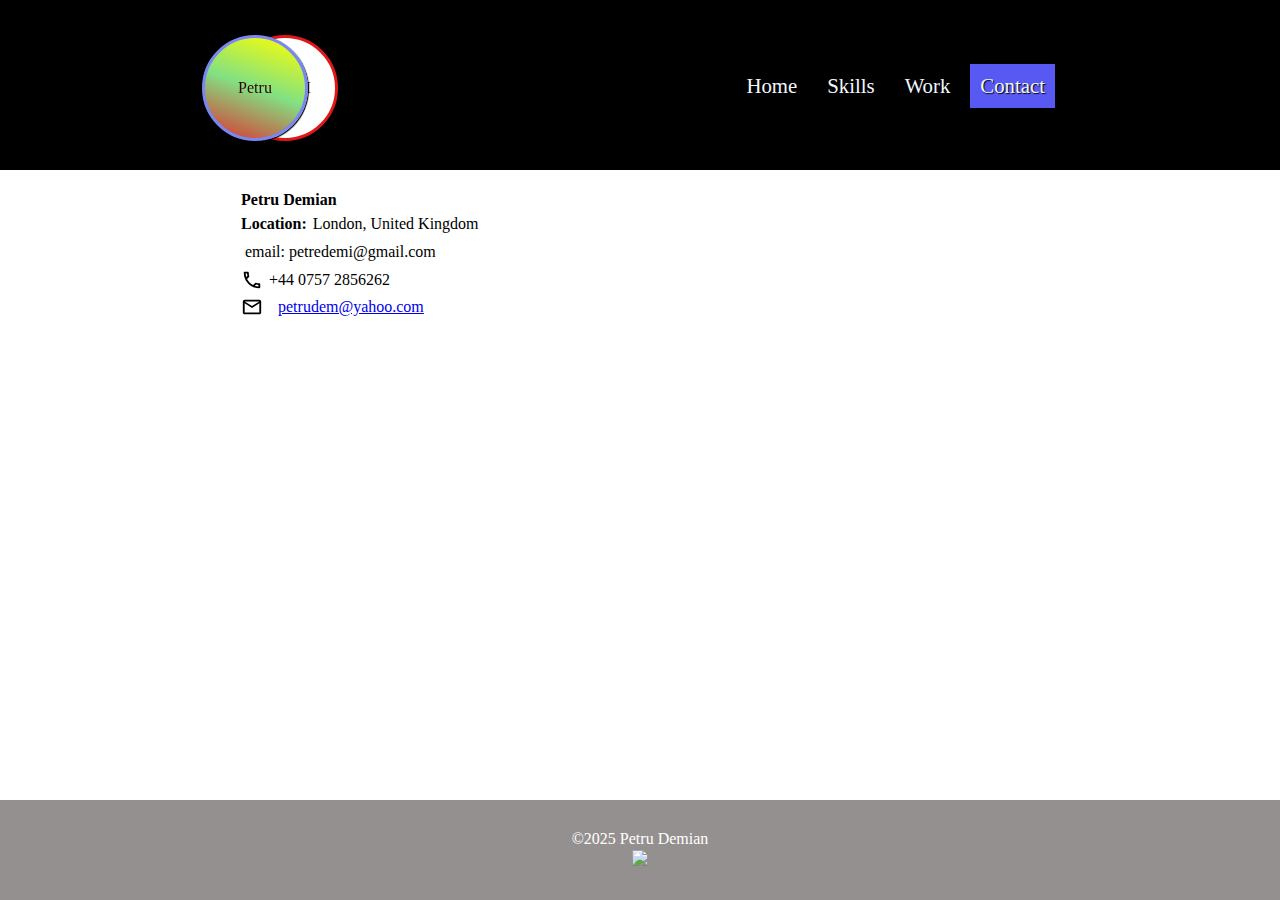
==== contact.html @ a69e7fb3 "added description at each project" ====
<!DOCTYPE html>
<html lang="en">
<head>
    <meta charset="UTF-8">
    <meta name="viewport" content="width=device-width, initial-scale=1.0">
    <link rel="stylesheet" href="./style.css">
    <link rel="stylesheet" href="./contact.css">
    <title>contact</title>
</head>
<body>
    <div class="topnavlinks">
        <div class="top">
            <div class="cube">
                <div class="cube1"><p>Petru</p></div>
                <div class="cube2"><p>Demian</p>
                </div>
            </div>
            <div class="menue">
                    <a href="./index.html">Home</a>
                    <a href="./skills.html">Skills</a>
                    <a href="./work.html">Work</a>
                    <a href="./contact.html" style="background-color: rgb(88, 88, 242);">Contact</a>

            </div>
        </div>
    </div>
    <div class="contact">
        <h4>Petru Demian</h4>
        <div class="email_phone">
            <h4>Location:</h4>
            <p>London, United Kingdom</p>
        </div>
        <p>email: petredemi@gmail.com</p>
        <div class= email_phone>
            <img src="./symbols/phone-outline.svg" alt="">
            <p> +44 0757 2856262</p>
        </div>
        <div class="email_phone">
            <img src="./symbols/email-outline.svg" alt="" style="margin-right: 15px;">
            <a href="mailto:petrudem@yahoo.com">petrudem@yahoo.com</a>
        </div>
    </div>


    <footer>
        <p>&copy;2025 Petru Demian</p>
        <div class="links">
            <a href="https://www.linkedin.com/in/petru-demian-b8306262/" target = '_blank'>  
                <img src="https://cdn.jsdelivr.net/gh/devicons/devicon@latest/icons/linkedin/linkedin-original.svg" height="25px" />
            </a>
        </div>
    </footer>    
</body>
</html>
---- style.css ----
body{
    margin: 0px;
}
li{
    margin-top: 5px;
}

.topnavlinks{
    background-color: black;
    overflow: hidden;
    position: fixed;
    height: 170px;
    width: 100%;
    top: 0;
    margin: 0px;
}
.top{
    display: flex;
    align-items: center;
    justify-content: space-between;
    max-width: 900px;
    margin: auto;
}
.menue > a{
    color: aliceblue;
    text-shadow: 1px 1px 1px black;
    font-size: 1.3rem;
    margin: 5px;
    padding: 10px;

    text-decoration: none;
}
.menue > a:active{
    background-color: cyan;
}
.menue > a:hover:not(.active){
    background-color: rgb(141, 236, 203);
    color: black;
}
.menue{
    margin-right: 30px;
    display: flex;
    flex-wrap: wrap;
    margin-left: 50px;

}
.mypage > img{
    max-width: 150px;
    max-height: fit-content;
    width: 20%;
    object-fit: cover;
    object-position: 50% 20% ;
    border-radius: 50%;
    padding: 3px;
    border: 2px solid blue;
    background: linear-gradient(40deg, red, yellow, blue);
}
.icons > img{
    height: 25px;
    width: 25px;
}
.icons{
    width: fit-content;
}
.title{
    max-width: 600px;
}
.mypage{
    display: flex;
    justify-content:space-around;
    margin: auto;
    margin-top: 180px;
    max-width: 900px;
    padding: 10px;
    background-color: antiquewhite;
}
.aboutme{
    font-size: 1.1rem;
    font-weight: 500;
    color: rgb(2, 76, 76);
}
.expertize{
    display: flex;
    width: fit-content;
    margin: auto;
    align-items: center;
    flex-wrap: wrap;
}
.cube{
    transform: translateY(2px);
    color: rgb(53, 2, 2);
    display: flex;
    justify-content: left;
    align-items: center;
    border: 1px solid black;
    padding: 1px;
    border-radius: 20% 20%;
    margin-top: 30px;
    margin-bottom: 30px;
    width: fit-content;

}
.cube1{
    display: flex;
    position: absolute;
    width: 100px;
    height: 100px;
    border: 3px solid rgb(121, 135, 243);
    box-shadow: 1px 1px 1px black;
    translate:10px;
    animation-name: exemple1;
    margin-top: 1px;
    animation-duration: 10s;
    animation-iteration-count:infinite;
    animation-timing-function: linear;
    text-align: center;
    justify-content: center;
    align-items:center;
    background: linear-gradient(20deg, rgb(223, 48, 48), rgb(130, 225, 130), yellow);
    border-radius: 50%;
    z-index: 1;
    scale: 1;

}
.cube2{
    display: flex;
    position: relative;
    width: 100px;
    height: 100px;
    border: 3px solid rgb(225, 23, 23);
    border-radius: 50%;
    box-shadow: 1px 1px 1px black;
    animation-name: exemple2;
    translate: 40px;
    margin-top: 1px;
    animation-duration: 10s;
    animation-iteration-count:infinite;
    animation-timing-function: linear;
    text-align: center;
    justify-content: center;
    align-items:center;
    background-color: rgb(255, 255, 255);
    scale: 1;
}
.cube2 >p{
    transform: rotateY(180deg);
}
@keyframes exemple1{
    50%{z-index: 0;}
   100%{transform: perspective(400px) translateZ(0px) rotateY(360deg);}
}

@keyframes exemple2{
    100%{z-index: 0;}
    100%{transform: perspective(400px) translateZ(0px) rotateY(360deg);}
   }
.content1{
    max-width: 900px;
    margin: auto;
    padding: 10px;


}
footer{
    display: flex;
    position:relative;
    flex-direction: column;
    height: 100px;
    background-color: rgb(149, 144, 144);
    margin: auto;
    color: white;
    width: 100%;
    bottom: 1px;
}
footer > p{
    margin: auto;
    width: fit-content;
    margin-bottom: 1px;
}
.links{
    width: fit-content;
    margin: auto;
    margin-top: 1px;
}
---- contact.css ----
h4{
    margin: 1px;
}
.contact{
    margin: auto;
    margin-top: 180px;
    max-width: 800px;
    padding: 10px;
}
.contact p{
    margin: 5px;
}
.email_phone{
    display: flex;
    align-items: center;
    margin-top:1px;
}
.email_phone > img{
    height: 22px;
    margin: 1px;
}
footer{
    position: fixed;
    bottom: 0px;
}
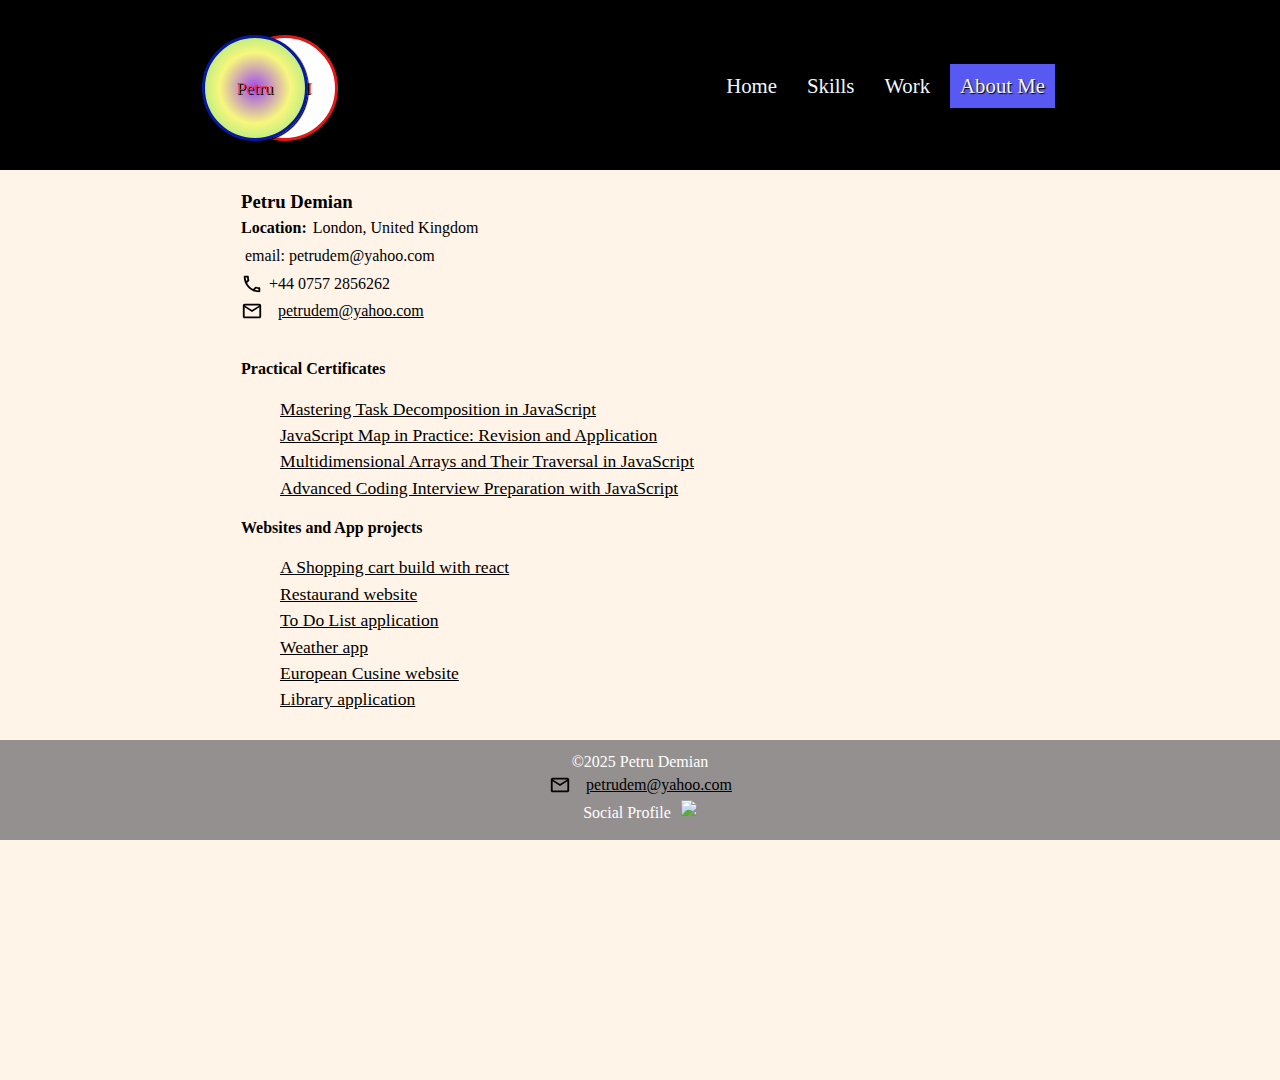
==== commit 1696c8af: "introduced more links to certificates and projects" ====
--- a/contact.html
+++ b/contact.html
@@ -19,18 +19,18 @@
                     <a href="./index.html">Home</a>
                     <a href="./skills.html">Skills</a>
                     <a href="./work.html">Work</a>
-                    <a href="./contact.html" style="background-color: rgb(88, 88, 242);">Contact</a>
+                    <a href="./contact.html" style="background-color: rgb(88, 88, 242);">About Me</a>
 
             </div>
         </div>
     </div>
     <div class="contact">
-        <h4>Petru Demian</h4>
+        <h3>Petru Demian</h3>
         <div class="email_phone">
             <h4>Location:</h4>
             <p>London, United Kingdom</p>
         </div>
-        <p>email: petredemi@gmail.com</p>
+        <p>email: petrudem@yahoo.com</p>
         <div class= email_phone>
             <img src="./symbols/phone-outline.svg" alt="">
             <p> +44 0757 2856262</p>
@@ -39,15 +39,47 @@
             <img src="./symbols/email-outline.svg" alt="" style="margin-right: 15px;">
             <a href="mailto:petrudem@yahoo.com">petrudem@yahoo.com</a>
         </div>
+        <br><br>
+        <h4>Practical Certificates</h4>
+        <ul>
+            <a href="https://codesignal.com/learn/certificates/cm4odvbty0005uxl428ud2jba/courses/427?utm_source=linkedin&utm_medium=social&utm_campaign=certificate">
+                Mastering Task Decomposition in JavaScript
+            </a>
+            <a href="https://codesignal.com/learn/certificates/cm4odvbty0005uxl428ud2jba/courses/426?utm_source=linkedin&utm_medium=social&utm_campaign=certificate">
+                JavaScript Map in Practice: Revision and Application
+            </a>
+            <a href="https://codesignal.com/learn/certificates/cm4odvbty0005uxl428ud2jba/courses/425?utm_source=linkedin&utm_medium=social&utm_campaign=certificate">
+                Multidimensional Arrays and Their Traversal in JavaScript
+            </a>
+            <a href="https://codesignal.com/learn/badges-earned/cm4wszfpr00dksn34b9ek6k5h?utm_source=linkedin&utm_medium=social&utm_campaign=badge">
+                Advanced Coding Interview Preparation with JavaScript
+            </a>
+        </ul>
+        <h4>Websites and App projects</h4>
+            <ul>
+                <a href="https://myshoppcart.netlify.app/">A Shopping cart build with react</a>
+                <a href="https://roses-restaurant.netlify.app">Restaurand website</a>
+                <a href="https://mytodo-board.netlify.app">To Do List application</a>
+                <a href="https://weather-dpc.netlify.app">Weather app</a>
+                <a href="https://romania-cusine.netlify.app/">European Cusine website</a>
+                <a href="https://whatbook.netlify.app/">Library application</a>
+            </ul>
     </div>
 
 
     <footer>
         <p>&copy;2025 Petru Demian</p>
+        <div class="email_phone">
+            <img src="./symbols/email-outline.svg" alt="" style="margin-right: 15px;">
+            <a href="mailto:petrudem@yahoo.com">petrudem@yahoo.com</a>
+        </div>
+
         <div class="links">
+            <p style="margin-right: 10px; height: fit-content;">Social Profile</p>
             <a href="https://www.linkedin.com/in/petru-demian-b8306262/" target = '_blank'>  
                 <img src="https://cdn.jsdelivr.net/gh/devicons/devicon@latest/icons/linkedin/linkedin-original.svg" height="25px" />
             </a>
+    
         </div>
     </footer>    
 </body>
--- a/style.css
+++ b/style.css
@@ -1,10 +1,22 @@
 body{
     margin: 0px;
+    background-color:rgb(255, 244, 231);
+    height: 100vh;
 }
 li{
     margin-top: 5px;
-}
-
+    line-height: 1.5;
+}
+ul{
+    line-height: 1.9;
+}
+a{
+    display: flex;
+    justify-content: space-between;
+    align-items: center;
+    height: fit-content;
+    color: black;
+}
 .topnavlinks{
     background-color: black;
     overflow: hidden;
@@ -88,7 +100,9 @@
 }
 .cube{
     transform: translateY(2px);
-    color: rgb(53, 2, 2);
+    color: rgb(251, 56, 56);
+    text-shadow: 1px 1px 0px black;
+    font-size: 1.1rem;
     display: flex;
     justify-content: left;
     align-items: center;
@@ -105,7 +119,7 @@
     position: absolute;
     width: 100px;
     height: 100px;
-    border: 3px solid rgb(121, 135, 243);
+    border: 3px solid rgb(6, 24, 162);
     box-shadow: 1px 1px 1px black;
     translate:10px;
     animation-name: exemple1;
@@ -116,7 +130,7 @@
     text-align: center;
     justify-content: center;
     align-items:center;
-    background: linear-gradient(20deg, rgb(223, 48, 48), rgb(130, 225, 130), yellow);
+    background-image: radial-gradient(rgb(159, 73, 240), rgb(247, 247, 125)50%, rgb(130, 225, 130) 100% );
     border-radius: 50%;
     z-index: 1;
     scale: 1;
@@ -163,22 +177,39 @@
 }
 footer{
     display: flex;
-    position:relative;
+    position:absolute;
     flex-direction: column;
     height: 100px;
     background-color: rgb(149, 144, 144);
     margin: auto;
     color: white;
     width: 100%;
-    bottom: 1px;
+    margin-bottom: 1px;
 }
 footer > p{
     margin: auto;
     width: fit-content;
     margin-bottom: 1px;
 }
+footer > .email_phone{
+    margin: auto;
+    margin-bottom: 0px;
+    margin-top: 0px;
+    display: flex;
+    align-items: center;
+    margin-top:1px;
+}
+.email_phone > img{
+    height: 22px;
+    margin: 1px;
+}
+
 .links{
+    display: flex;
+    align-items: center;
     width: fit-content;
     margin: auto;
     margin-top: 1px;
+    padding: 0px;
+    height: 30px;
 }--- a/contact.css
+++ b/contact.css
@@ -1,5 +1,13 @@
-h4{
+bodyy{
+    background: radial-gradient(white 30%, green 60%, red);
+}
+
+h3,h4{
     margin: 1px;
+}
+ul{
+    font-size: 1.1rem;
+    line-height: 1.5;
 }
 .contact{
     margin: auto;
@@ -20,6 +28,6 @@
     margin: 1px;
 }
 footer{
-    position: fixed;
+    position: relative;
     bottom: 0px;
 }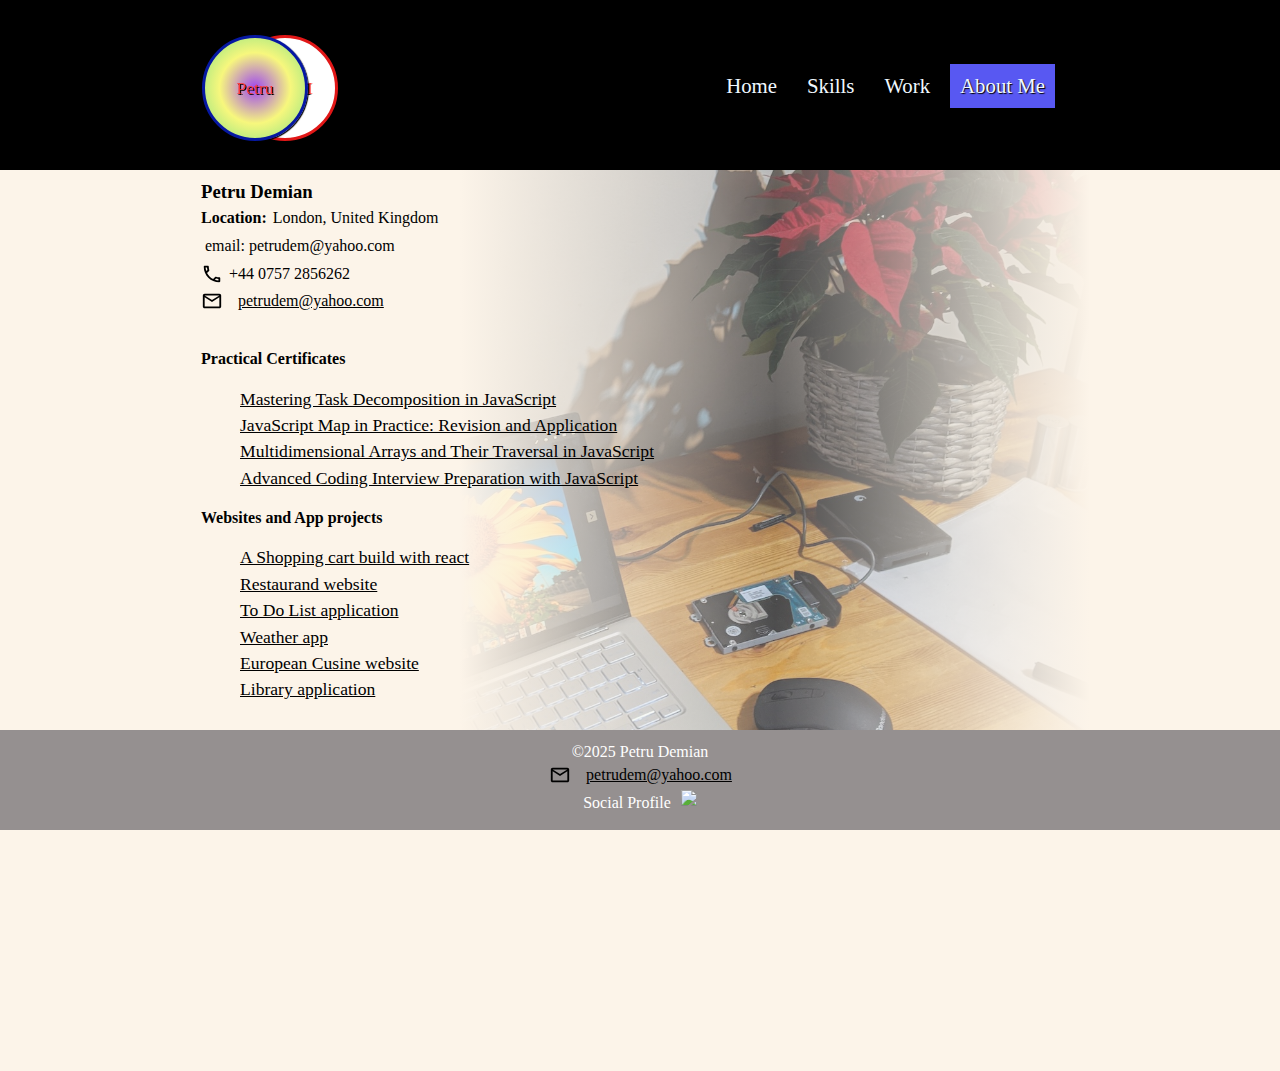
==== commit d700f025: "added background img at contact" ====
--- a/contact.html
+++ b/contact.html
@@ -24,6 +24,7 @@
             </div>
         </div>
     </div>
+    <div class="back">
     <div class="contact">
         <h3>Petru Demian</h3>
         <div class="email_phone">
@@ -65,8 +66,7 @@
                 <a href="https://whatbook.netlify.app/">Library application</a>
             </ul>
     </div>
-
-
+    </div>
     <footer>
         <p>&copy;2025 Petru Demian</p>
         <div class="email_phone">
--- a/style.css
+++ b/style.css
@@ -1,7 +1,8 @@
 body{
     margin: 0px;
-    background-color:rgb(255, 244, 231);
+    background-color:rgb(252, 244, 233);
     height: 100vh;
+    padding-bottom: 1px;
 }
 li{
     margin-top: 5px;
@@ -90,6 +91,7 @@
     font-size: 1.1rem;
     font-weight: 500;
     color: rgb(2, 76, 76);
+    line-height: 1.4;
 }
 .expertize{
     display: flex;
@@ -177,7 +179,7 @@
 }
 footer{
     display: flex;
-    position:absolute;
+    position:relative;
     flex-direction: column;
     height: 100px;
     background-color: rgb(149, 144, 144);
--- a/contact.css
+++ b/contact.css
@@ -1,6 +1,3 @@
-bodyy{
-    background: radial-gradient(white 30%, green 60%, red);
-}
 
 h3,h4{
     margin: 1px;
@@ -9,11 +6,22 @@
     font-size: 1.1rem;
     line-height: 1.5;
 }
+.back{
+    margin: auto;
+    margin-top: 170px;
+    max-width: 900px;
+    background-image: url('./background1.jpg');
+    background-origin: padding-box;
+    background-position: left;
+    background-size: cover;
+
+}
 .contact{
     margin: auto;
-    margin-top: 180px;
-    max-width: 800px;
     padding: 10px;
+    max-width: 900px;
+    background-color: antiquewhite;
+    background: linear-gradient(90deg, rgb(252, 244, 233)30%, rgba(255, 255, 255, 0.28),rgb(252, 244, 233));
 }
 .contact p{
     margin: 5px;
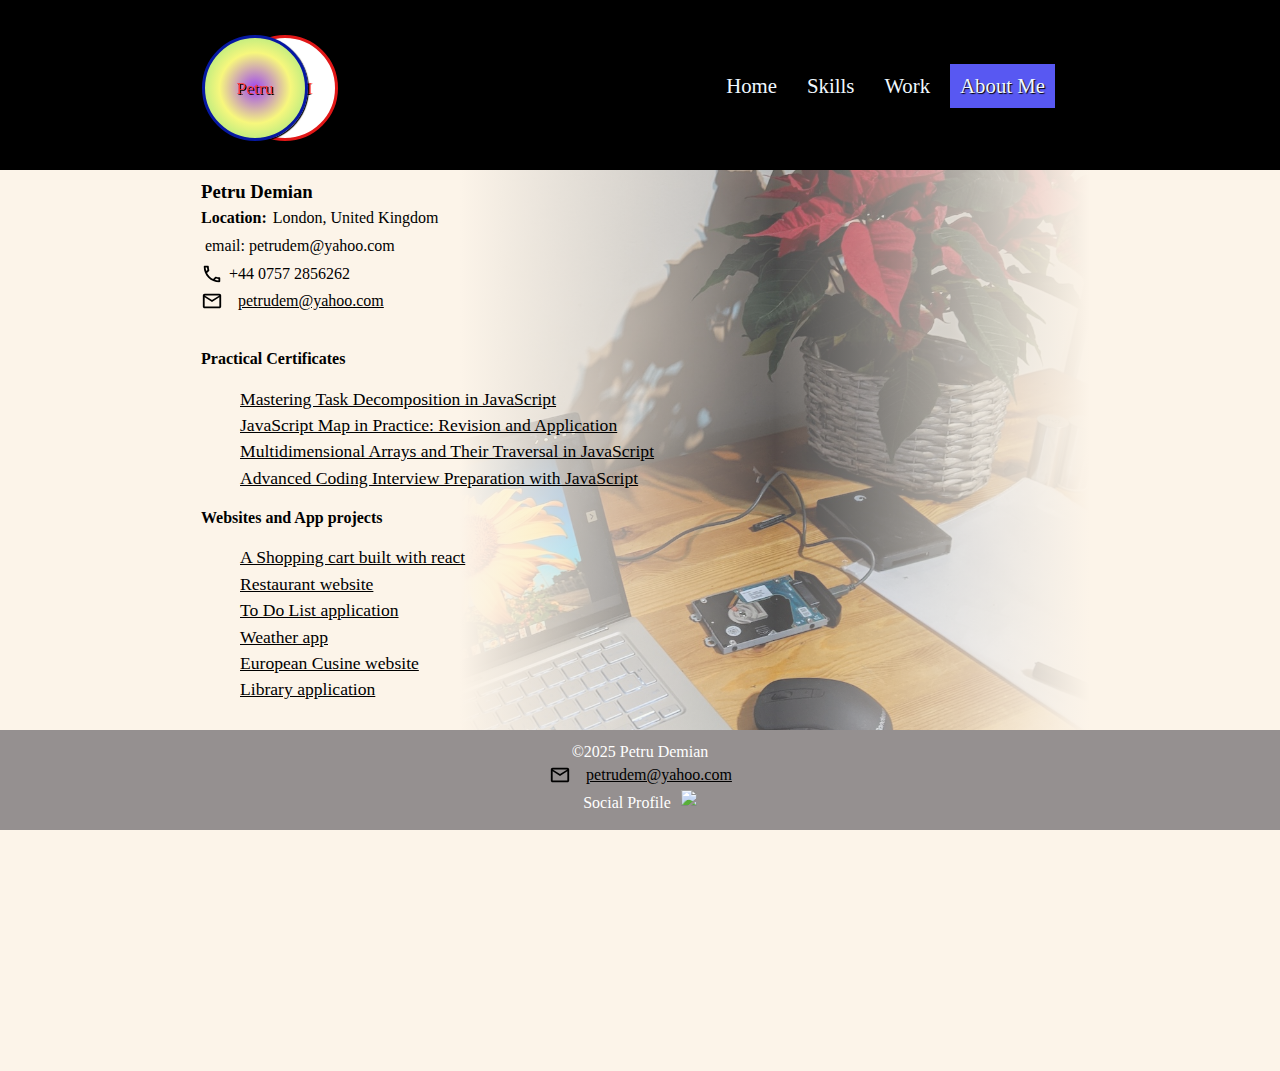
==== commit 1278ab5f: "grammar spelling" ====
--- a/contact.html
+++ b/contact.html
@@ -58,8 +58,8 @@
         </ul>
         <h4>Websites and App projects</h4>
             <ul>
-                <a href="https://myshoppcart.netlify.app/">A Shopping cart build with react</a>
-                <a href="https://roses-restaurant.netlify.app">Restaurand website</a>
+                <a href="https://myshoppcart.netlify.app/">A Shopping cart built with react</a>
+                <a href="https://roses-restaurant.netlify.app">Restaurant website</a>
                 <a href="https://mytodo-board.netlify.app">To Do List application</a>
                 <a href="https://weather-dpc.netlify.app">Weather app</a>
                 <a href="https://romania-cusine.netlify.app/">European Cusine website</a>
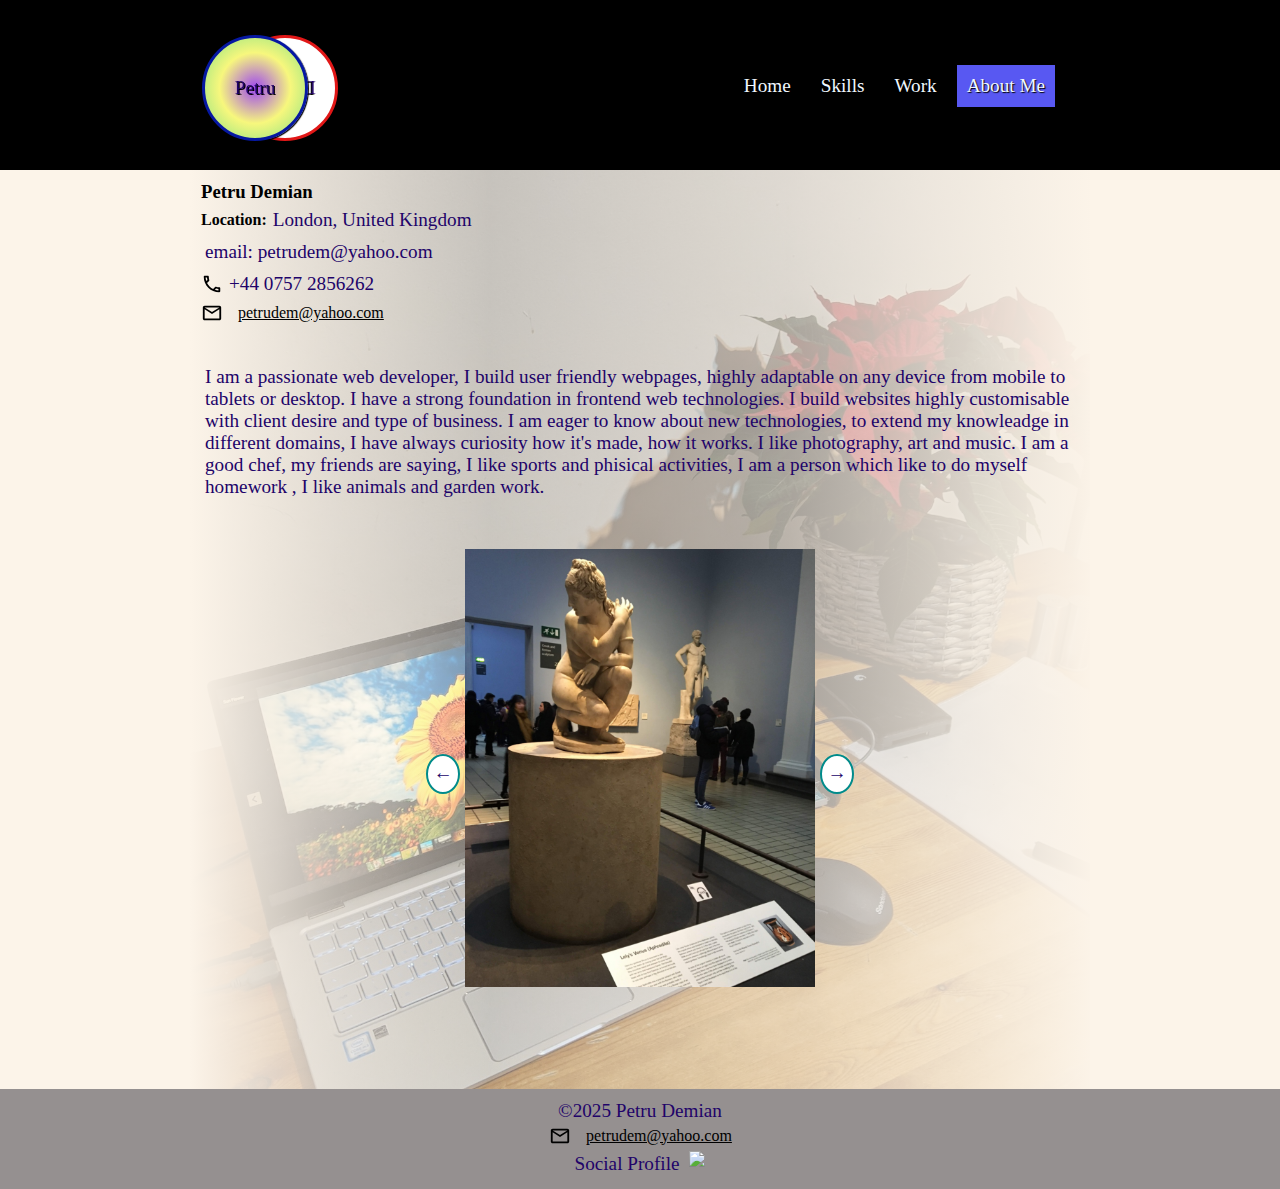
==== commit 72c9a378: "added personal pichtures at about me" ====
--- a/contact.html
+++ b/contact.html
@@ -5,6 +5,7 @@
     <meta name="viewport" content="width=device-width, initial-scale=1.0">
     <link rel="stylesheet" href="./style.css">
     <link rel="stylesheet" href="./contact.css">
+    <script src="./script.js" defer></script>
     <title>contact</title>
 </head>
 <body>
@@ -25,47 +26,49 @@
         </div>
     </div>
     <div class="back">
-    <div class="contact">
-        <h3>Petru Demian</h3>
-        <div class="email_phone">
-            <h4>Location:</h4>
-            <p>London, United Kingdom</p>
+        <div class="contact">
+            <h3>Petru Demian</h3>
+            <div class="email_phone">
+                <h4>Location:</h4>
+                <p>London, United Kingdom</p>
+            </div>
+            <p>email: petrudem@yahoo.com</p>
+            <div class= email_phone>
+                <img src="./symbols/phone-outline.svg" alt="">
+                <p> +44 0757 2856262</p>
+            </div>
+            <div class="email_phone">
+                <img src="./symbols/email-outline.svg" alt="" style="margin-right: 15px;">
+                <a href="mailto:petrudem@yahoo.com">petrudem@yahoo.com</a>
+            </div>
+            <br><br>
+            <p>I am a passionate web developer, I build user friendly webpages, highly adaptable on any device
+                from mobile to tablets or desktop. I have a strong foundation in frontend web technologies. I build websites 
+                highly customisable with client desire and type of business. 
+                I am eager to know about new technologies, to extend my knowleadge in different domains, I have always curiosity
+                how it's made, how it works. I like photography, art and music. I am a good chef, my friends are saying,
+                I like sports and phisical activities, I am a person which like to do myself homework , I like animals and garden work.
+            </p>
+            <br>
+            <br>
+            <div class="pictbox">
+                <div class="pict">
+                    <div class="arrow" id="ar1"> <p> &#8592;</p> </div>
+                    <img src="./pictures/pict1.jpg" alt="" id="pict1">
+                    <img src="./pictures/pict2.jpg" alt="" id="pict2">
+                    <img src="./pictures/pict3.jpg" alt="" id="pict3">
+                    <img src="./pictures/pict4.jpg" alt="" id="pict4">
+                    <img src="./pictures/pict5.jpg" alt="" id="pict5">
+                    <img src="./pictures/pict6.jpg" alt="" id="pict6">
+                    <img src="./pictures/pict7.jpg" alt="" id="pict7">
+                    <img src="./pictures/pict8.jpg" alt="" id="pict8">
+                    <img src="./pictures//pict10.jpg" alt="" id="pict10">
+                    <img src="./pictures/pict9.jpg" alt="" id="pict9">
+                    <div class="arrow" id="ar2"><p>&#8594;</p></div>
+
+                </div>
+            </div>
         </div>
-        <p>email: petrudem@yahoo.com</p>
-        <div class= email_phone>
-            <img src="./symbols/phone-outline.svg" alt="">
-            <p> +44 0757 2856262</p>
-        </div>
-        <div class="email_phone">
-            <img src="./symbols/email-outline.svg" alt="" style="margin-right: 15px;">
-            <a href="mailto:petrudem@yahoo.com">petrudem@yahoo.com</a>
-        </div>
-        <br><br>
-        <h4>Practical Certificates</h4>
-        <ul>
-            <a href="https://codesignal.com/learn/certificates/cm4odvbty0005uxl428ud2jba/courses/427?utm_source=linkedin&utm_medium=social&utm_campaign=certificate">
-                Mastering Task Decomposition in JavaScript
-            </a>
-            <a href="https://codesignal.com/learn/certificates/cm4odvbty0005uxl428ud2jba/courses/426?utm_source=linkedin&utm_medium=social&utm_campaign=certificate">
-                JavaScript Map in Practice: Revision and Application
-            </a>
-            <a href="https://codesignal.com/learn/certificates/cm4odvbty0005uxl428ud2jba/courses/425?utm_source=linkedin&utm_medium=social&utm_campaign=certificate">
-                Multidimensional Arrays and Their Traversal in JavaScript
-            </a>
-            <a href="https://codesignal.com/learn/badges-earned/cm4wszfpr00dksn34b9ek6k5h?utm_source=linkedin&utm_medium=social&utm_campaign=badge">
-                Advanced Coding Interview Preparation with JavaScript
-            </a>
-        </ul>
-        <h4>Websites and App projects</h4>
-            <ul>
-                <a href="https://myshoppcart.netlify.app/">A Shopping cart built with react</a>
-                <a href="https://roses-restaurant.netlify.app">Restaurant website</a>
-                <a href="https://mytodo-board.netlify.app">To Do List application</a>
-                <a href="https://weather-dpc.netlify.app">Weather app</a>
-                <a href="https://romania-cusine.netlify.app/">European Cusine website</a>
-                <a href="https://whatbook.netlify.app/">Library application</a>
-            </ul>
-    </div>
     </div>
     <footer>
         <p>&copy;2025 Petru Demian</p>
@@ -75,7 +78,7 @@
         </div>
 
         <div class="links">
-            <p style="margin-right: 10px; height: fit-content;">Social Profile</p>
+            <p style="margin-right: 10px; height: fit-content;">Social Profile</p> 
             <a href="https://www.linkedin.com/in/petru-demian-b8306262/" target = '_blank'>  
                 <img src="https://cdn.jsdelivr.net/gh/devicons/devicon@latest/icons/linkedin/linkedin-original.svg" height="25px" />
             </a>
--- a/style.css
+++ b/style.css
@@ -19,13 +19,14 @@
     color: black;
 }
 .topnavlinks{
-    background-color: black;
     overflow: hidden;
     position: fixed;
+    z-index: 1;
     height: 170px;
     width: 100%;
     top: 0;
     margin: 0px;
+    background-color: rgb(0, 0, 0);
 }
 .top{
     display: flex;
@@ -33,11 +34,13 @@
     justify-content: space-between;
     max-width: 900px;
     margin: auto;
+    background-color: rgba(0, 255, 255, 0);
+    height: fit-content;
 }
 .menue > a{
     color: aliceblue;
     text-shadow: 1px 1px 1px black;
-    font-size: 1.3rem;
+    font-size: 1.2rem;
     margin: 5px;
     padding: 10px;
 
@@ -47,7 +50,7 @@
     background-color: cyan;
 }
 .menue > a:hover:not(.active){
-    background-color: rgb(141, 236, 203);
+    background-color: rgb(233, 233, 227);
     color: black;
 }
 .menue{
--- a/contact.css
+++ b/contact.css
@@ -21,10 +21,14 @@
     padding: 10px;
     max-width: 900px;
     background-color: antiquewhite;
-    background: linear-gradient(90deg, rgb(252, 244, 233)30%, rgba(255, 255, 255, 0.28),rgb(252, 244, 233));
+    background: linear-gradient(90deg,rgb(252, 244, 233), rgba(252, 244, 233, 0.456), rgba(252, 244, 233, 0.666), rgba(252, 244, 233, 0.994));
 }
 .contact p{
     margin: 5px;
+}
+p{
+    font-size: 1.2rem;
+    color: rgb(33, 3, 105);
 }
 .email_phone{
     display: flex;
@@ -35,7 +39,52 @@
     height: 22px;
     margin: 1px;
 }
+.pictbox{
+    display: flex;
+    justify-content: center;
+    max-width: 900px;
+    height: fit-content;
+    margin: auto;
+}
+.pict{
+    display: flex;
+    justify-content: center;
+    width: fit-content;
+    min-height: 450px;
+    margin-bottom: 40px;
+    margin-top: 10px;
+    z-index: 0;
+}
+.pict >img{
+    display:block;
+    max-width: 350px;
+    position:absolute;
+    margin: auto;
+    z-index: 0;
+}
+.arrow{
+    display: flex;
+    z-index: 0;
+    height: 450px;
+    margin: auto;
+    margin-bottom: 40px;
+}
+.arrow > p{
+    margin: auto;
+    border: 2px solid darkcyan;
+    border-radius: 50%;
+    background-color: rgb(255, 255, 255);
+    padding-top: 6px;
+    text-align: center;
+    height: 30px;
+    width: 30px;
+}
+#ar1{
+    margin-right: 180px;
+}
+#ar2{
+    margin-left: 180px;
+}
 footer{
-    position: relative;
-    bottom: 0px;
+    margin-bottom: 0px;
 }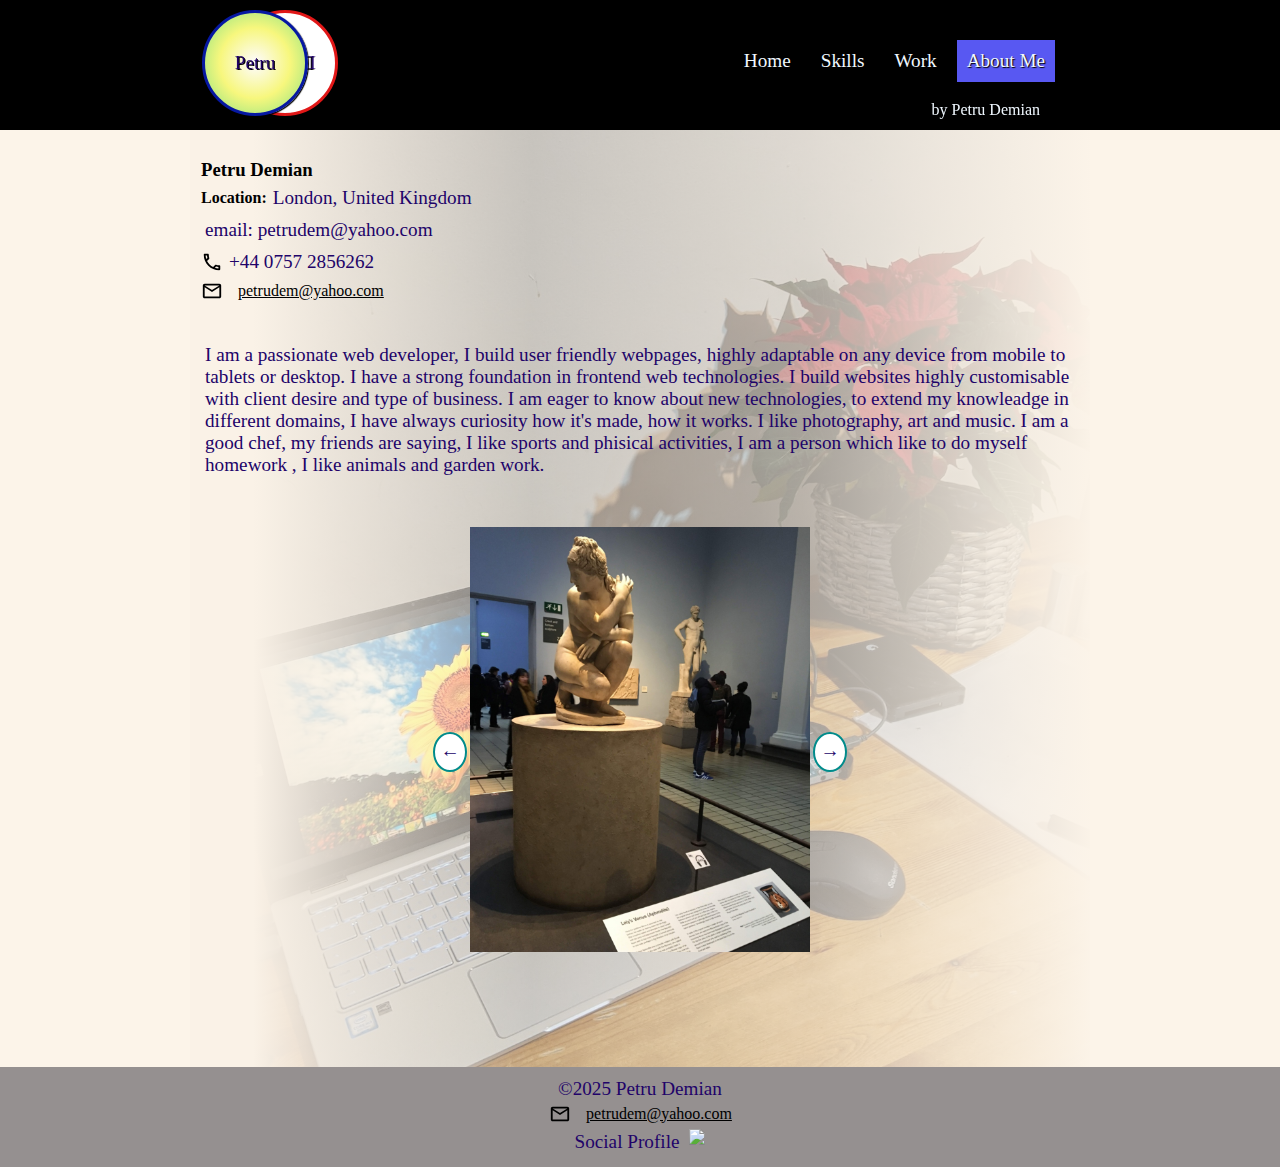
==== commit e6f6741b: "change header formst , ajust style" ====
--- a/contact.html
+++ b/contact.html
@@ -24,9 +24,11 @@
 
             </div>
         </div>
+        <div style="color: aliceblue;text-align: end; transform: translateY(-20px); max-width: 820px; margin: auto; padding-right: 20px;">by Petru Demian</div>
     </div>
     <div class="back">
         <div class="contact">
+            <br>
             <h3>Petru Demian</h3>
             <div class="email_phone">
                 <h4>Location:</h4>
--- a/style.css
+++ b/style.css
@@ -22,7 +22,7 @@
     overflow: hidden;
     position: fixed;
     z-index: 1;
-    height: 170px;
+    height: 130px;
     width: 100%;
     top: 0;
     margin: 0px;
@@ -34,7 +34,6 @@
     justify-content: space-between;
     max-width: 900px;
     margin: auto;
-    background-color: rgba(0, 255, 255, 0);
     height: fit-content;
 }
 .menue > a{
@@ -85,7 +84,7 @@
     display: flex;
     justify-content:space-around;
     margin: auto;
-    margin-top: 180px;
+    margin-top: 200px;
     max-width: 900px;
     padding: 10px;
     background-color: antiquewhite;
@@ -114,8 +113,8 @@
     border: 1px solid black;
     padding: 1px;
     border-radius: 20% 20%;
-    margin-top: 30px;
-    margin-bottom: 30px;
+    margin-top: 5px;
+    margin-bottom: 5px;
     width: fit-content;
 
 }
@@ -135,7 +134,7 @@
     text-align: center;
     justify-content: center;
     align-items:center;
-    background-image: radial-gradient(rgb(159, 73, 240), rgb(247, 247, 125)50%, rgb(130, 225, 130) 100% );
+    background-image: radial-gradient(rgb(253, 251, 255), rgb(247, 247, 125)50%, rgb(130, 225, 130) 100% );
     border-radius: 50%;
     z-index: 1;
     scale: 1;
--- a/contact.css
+++ b/contact.css
@@ -8,7 +8,7 @@
 }
 .back{
     margin: auto;
-    margin-top: 170px;
+    margin-top: 130px;
     max-width: 900px;
     background-image: url('./background1.jpg');
     background-origin: padding-box;
@@ -21,7 +21,7 @@
     padding: 10px;
     max-width: 900px;
     background-color: antiquewhite;
-    background: linear-gradient(90deg,rgb(252, 244, 233), rgba(252, 244, 233, 0.456), rgba(252, 244, 233, 0.666), rgba(252, 244, 233, 0.994));
+    background: linear-gradient(90deg,rgb(250, 242, 231)7%, rgba(252, 244, 233, 0.456), rgba(252, 244, 233, 0.666), rgba(252, 244, 233, 0.994));
 }
 .contact p{
     margin: 5px;
@@ -57,7 +57,7 @@
 }
 .pict >img{
     display:block;
-    max-width: 350px;
+    max-width: 340px;
     position:absolute;
     margin: auto;
     z-index: 0;
@@ -80,10 +80,10 @@
     width: 30px;
 }
 #ar1{
-    margin-right: 180px;
+    margin-right: 173px;
 }
 #ar2{
-    margin-left: 180px;
+    margin-left: 173px;
 }
 footer{
     margin-bottom: 0px;
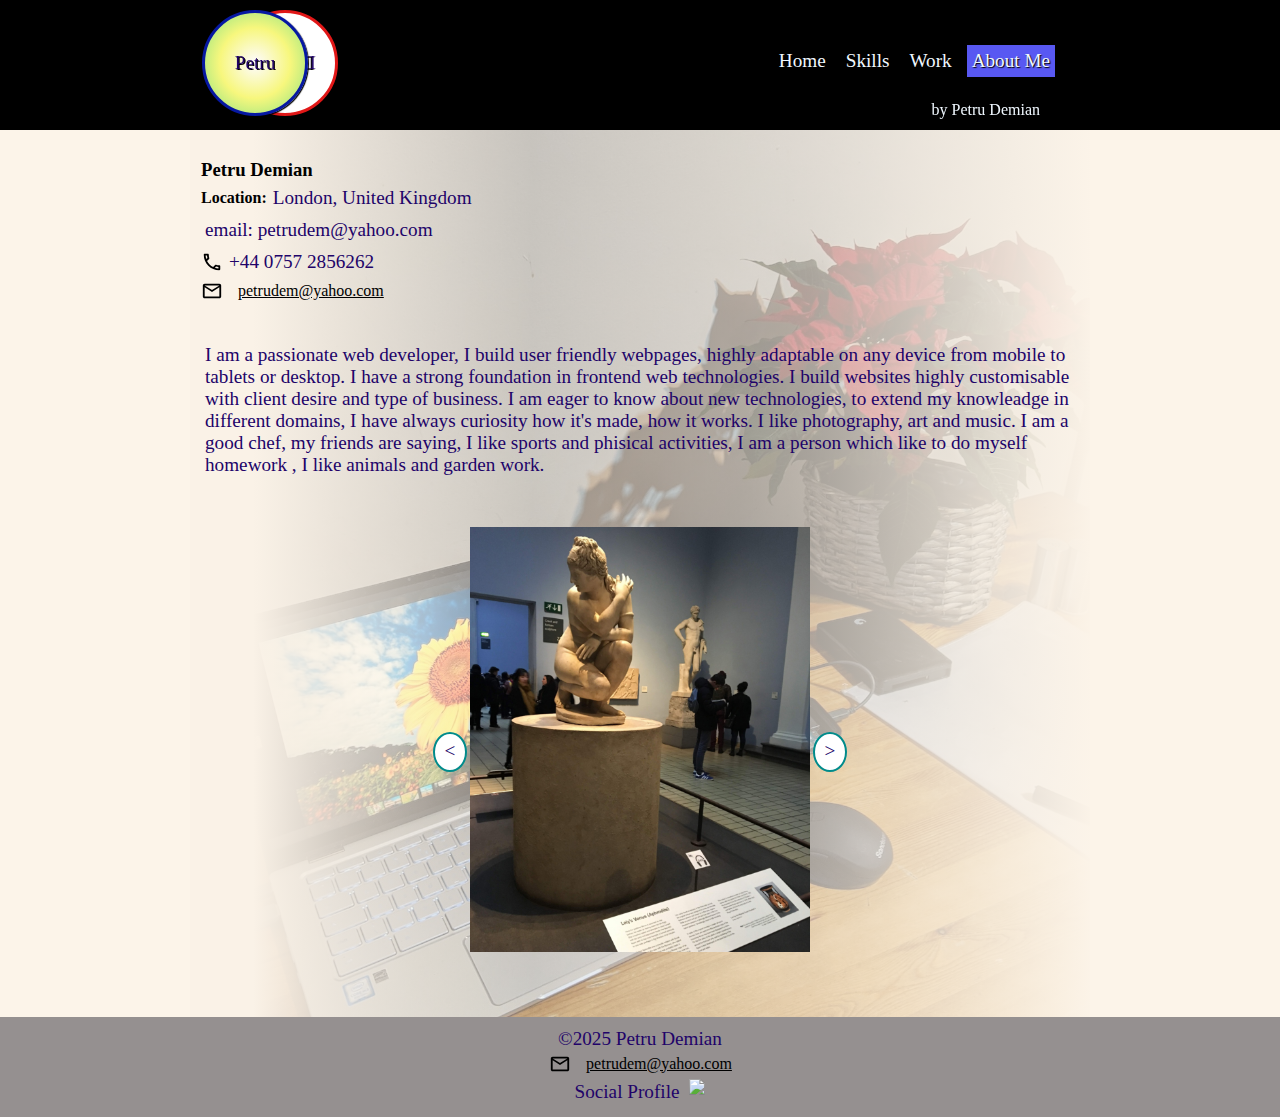
==== commit 9d22d885: "ajust style and position in contact page" ====
--- a/contact.html
+++ b/contact.html
@@ -55,7 +55,7 @@
             <br>
             <div class="pictbox">
                 <div class="pict">
-                    <div class="arrow" id="ar1"> <p> &#8592;</p> </div>
+                    <div class="arrow" id="ar1"> <p> &#60;</p> </div>
                     <img src="./pictures/pict1.jpg" alt="" id="pict1">
                     <img src="./pictures/pict2.jpg" alt="" id="pict2">
                     <img src="./pictures/pict3.jpg" alt="" id="pict3">
@@ -66,7 +66,7 @@
                     <img src="./pictures/pict8.jpg" alt="" id="pict8">
                     <img src="./pictures//pict10.jpg" alt="" id="pict10">
                     <img src="./pictures/pict9.jpg" alt="" id="pict9">
-                    <div class="arrow" id="ar2"><p>&#8594;</p></div>
+                    <div class="arrow" id="ar2"><p>&#62;</p></div>
 
                 </div>
             </div>
--- a/style.css
+++ b/style.css
@@ -41,8 +41,7 @@
     text-shadow: 1px 1px 1px black;
     font-size: 1.2rem;
     margin: 5px;
-    padding: 10px;
-
+    padding: 5px;
     text-decoration: none;
 }
 .menue > a:active{
--- a/contact.css
+++ b/contact.css
@@ -51,7 +51,7 @@
     justify-content: center;
     width: fit-content;
     min-height: 450px;
-    margin-bottom: 40px;
+    margin-bottom: 10px;
     margin-top: 10px;
     z-index: 0;
 }
@@ -67,7 +67,7 @@
     z-index: 0;
     height: 450px;
     margin: auto;
-    margin-bottom: 40px;
+    margin-bottom: 20px;
 }
 .arrow > p{
     margin: auto;
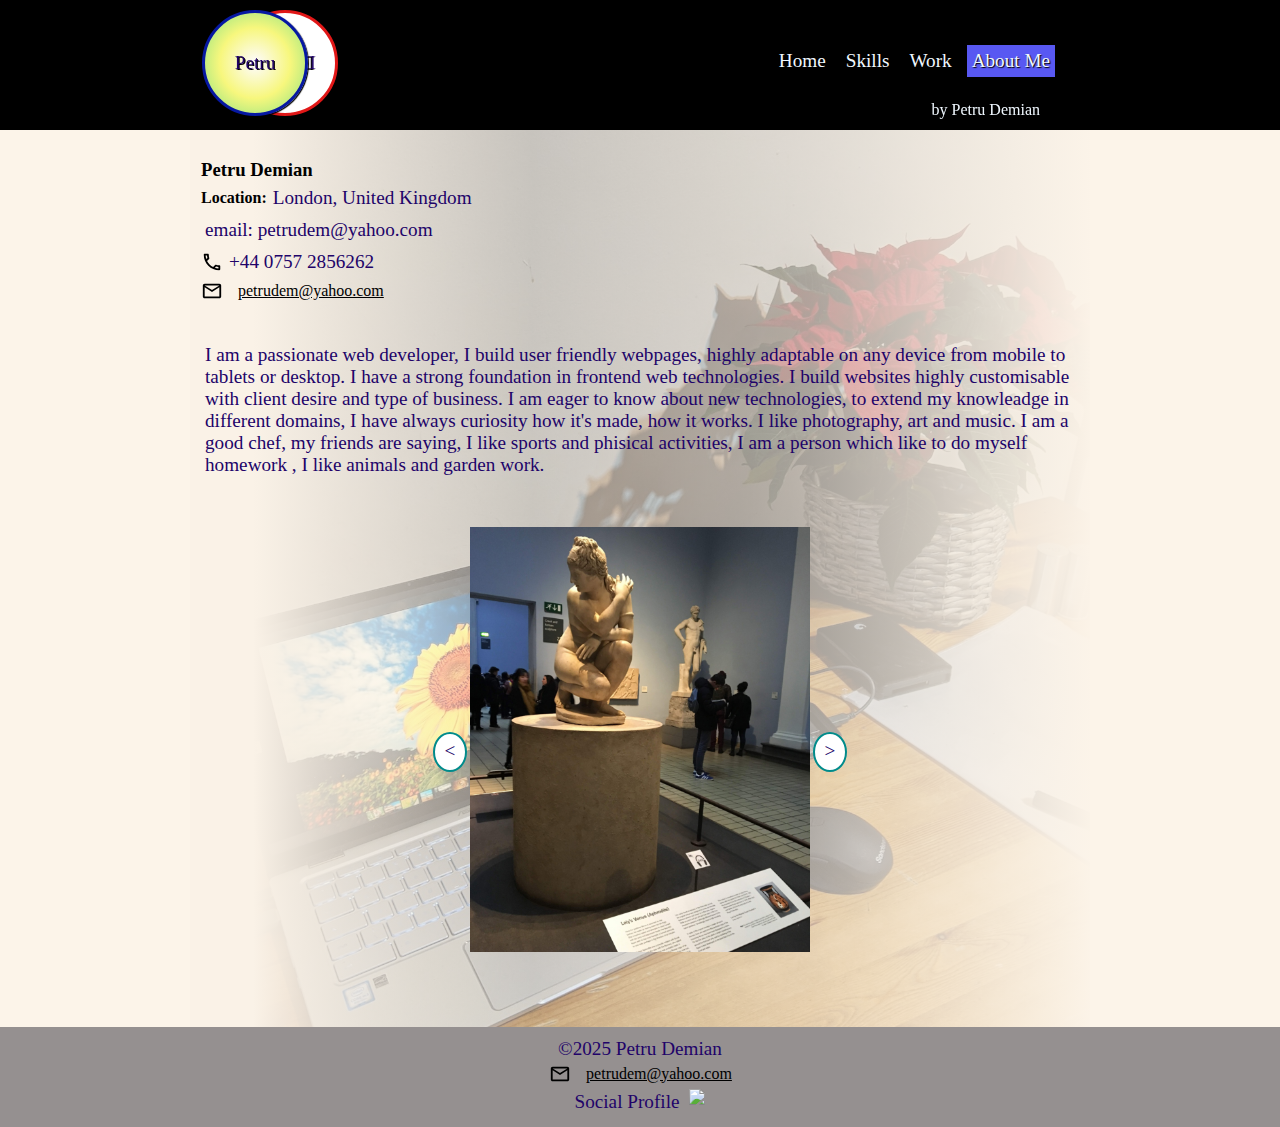
==== commit afd081f7: "changed script file in contact.js" ====
--- a/contact.html
+++ b/contact.html
@@ -5,7 +5,7 @@
     <meta name="viewport" content="width=device-width, initial-scale=1.0">
     <link rel="stylesheet" href="./style.css">
     <link rel="stylesheet" href="./contact.css">
-    <script src="./script.js" defer></script>
+    <script src="contact.js" defer></script>
     <title>contact</title>
 </head>
 <body>
--- a/style.css
+++ b/style.css
@@ -83,7 +83,7 @@
     display: flex;
     justify-content:space-around;
     margin: auto;
-    margin-top: 200px;
+    margin-top: 150px;
     max-width: 900px;
     padding: 10px;
     background-color: antiquewhite;
--- a/contact.css
+++ b/contact.css
@@ -66,8 +66,9 @@
     display: flex;
     z-index: 0;
     height: 450px;
+    width: 34px;
     margin: auto;
-    margin-bottom: 20px;
+    margin-bottom: 30px;
 }
 .arrow > p{
     margin: auto;
